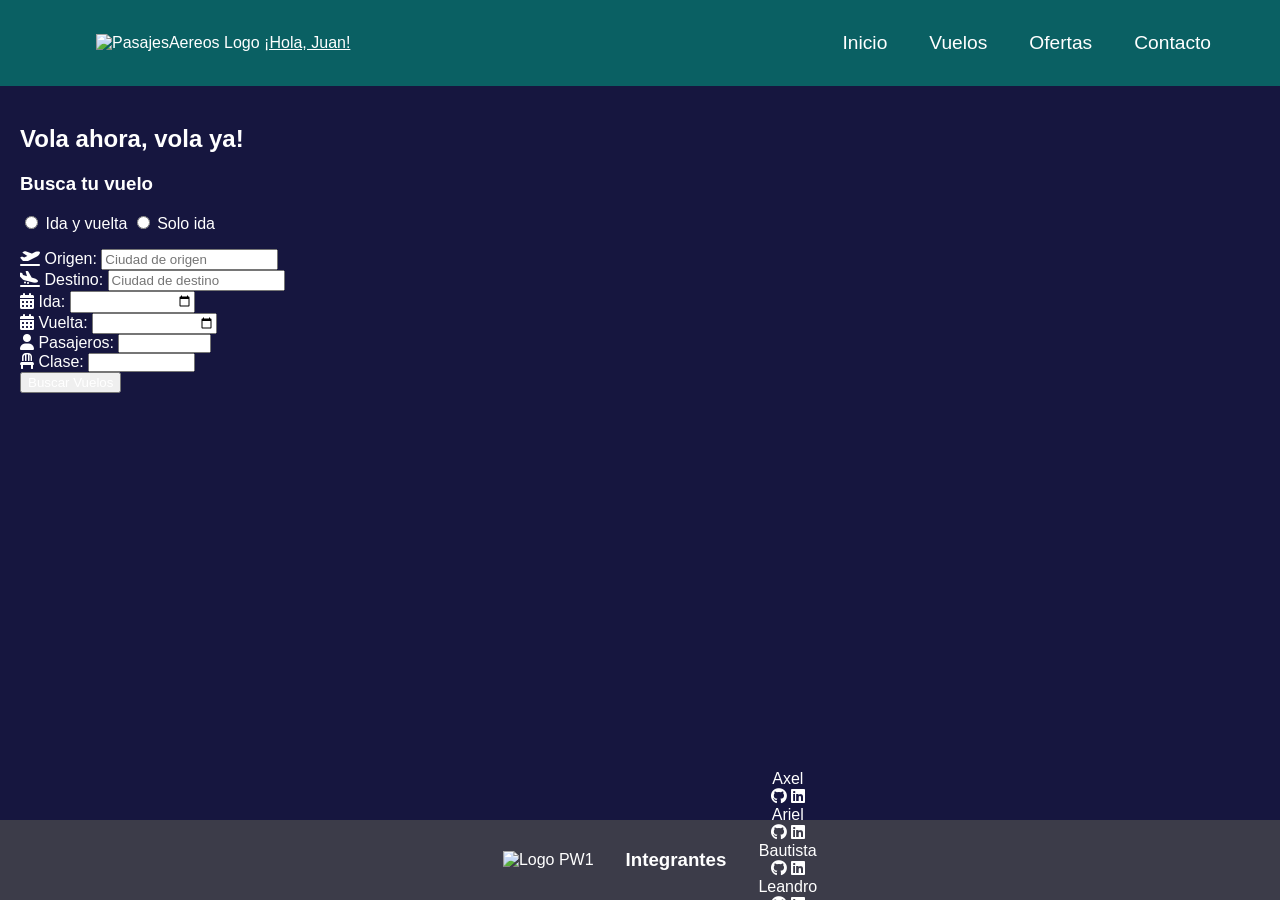
==== index.html @ 9d2548b5 "Estructura completa de perfil, reservas y ajustes de navegación (#7) Co-authored-by: Rocio Bossio <r" ====
<!DOCTYPE html>
<html lang="es">

<head>
    <meta charset="UTF-8">
    <meta name="viewport" content="width=device-width, initial-scale=1.0">
    <link rel="stylesheet" href="https://cdnjs.cloudflare.com/ajax/libs/font-awesome/6.0.0/css/all.min.css">
    <link rel="stylesheet" href="Styles/headerYFooter.css">
    <link rel="stylesheet" href="Styles/index.css">
    <title>PasajesAereos - Inicio</title>
</head>

<body>

    <header>
        <nav class="nav_header">
            <div class="logo-perfil-container">
                <img class="img_header" src="Imagenes/fondo-transparente.png" alt="PasajesAereos Logo" width="100">
                <a href="pages/perfil.html" class="link-perfil">¡Hola, Juan!</a>
            </div>
            <ul class="ul_header">
                <li class="li_header"><a href="./index.html">Inicio</a></li>
                <li class="li_header"><a href="./pages/vuelos.html">Vuelos</a></li>
                <li class="li_header"><a href="./pages/ofertas.html">Ofertas</a></li>
                <li class="li_header"><a href="./pages/contacto.html">Contacto</a></li>
            </ul>
        </nav>
    </header>
    <main>
        <section>
            <div class="titulo-principal">
                <h2>Vola ahora, vola ya!</h2>
                <h3>Busca tu vuelo</h3>
            </div>
            <div class="busqueda-vuelos">
                <form class="main-form" action="pages/vuelos.html">
                    <div class="items-formulario" style="flex-direction: row; margin-bottom: 1rem;">
                        <label><input type="radio" name="tipo" value="ida-vuelta"> Ida y vuelta</label>
                        <label><input type="radio" name="tipo" value="solo-ida"> Solo ida</label>
                    </div>
                    <div class="fila-formulario">
                        <div class="items-formulario">
                            <label for="origen"><i class="fa-solid fa-plane-departure"></i> Origen: </label>
                            <input type="text" id="origen" name="origen" placeholder="Ciudad de origen" required>
                        </div>
                        <div class="items-formulario">
                            <label for="destino"><i class="fa-solid fa-plane-arrival"></i> Destino: </label>
                            <input type="text" id="destino" name="destino" placeholder="Ciudad de destino" required>
                        </div>
                    </div>

                    <div class="fila-formulario">
                        <div class="items-formulario">
                            <label for="fecha-ida"><i class="fa-solid fa-calendar-days"></i> Ida: </label>
                            <input type="date" id="fecha-ida" name="fecha-ida" required>
                        </div>
                        <div class="items-formulario">
                            <label for="fecha-vuelta"><i class="fa-solid fa-calendar-days"></i> Vuelta: </label>
                            <input type="date" id="fecha-vuelta" name="fecha-vuelta">
                        </div>
                    </div>

                    <div class="fila-formulario">
                        <div class="items-formulario">
                            <label for="pasajeros"> <i class="fa-solid fa-user"></i> Pasajeros: </label>
                            <select id="pasajeros" name="pasajeros">
                                <option value="1">1 Pasajero</option>
                                <option value="2">2 Pasajeros</option>
                                <option value="3">3 Pasajeros</option>
                            </select>
                        </div>
                        <div class="items-formulario">
                            <label for="clase"> <i class="fa-solid fa-chair"></i> Clase: </label>
                            <select id="clase" name="clase">
                                <option value="economica">Económica</option>
                                <option value="ejecutiva">Ejecutiva</option>
                                <option value="primera">Primera Clase</option>
                            </select>
                        </div>
                    </div>
                    <div class="items-formulario">
                        <button type="submit" class="btn-search" action="vuelos.html">Buscar Vuelos</button>
                    </div>
                </form>
            </div>
        </section>
    </main>
    <footer>
        <ul class="ul_footer">
            <img class="img-footer" src="Imagenes/loguitoPW1.png" alt="Logo PW1">
            <h3>Integrantes</h3>
            <div class="contenedor-items-footer">
                <li>Axel
                    <div class="iconos-redes">
                        <a href="https://github.com/AxelSanchez1606" target="_blank"><i
                                class="fa-brands fa-github"></i></a>
                        <a href="https://www.linkedin.com/" target="_blank"><i class="fa-brands fa-linkedin"></i></a>
                    </div>
                </li>
                <li>Ariel
                    <div class="iconos-redes">
                        <a href="https://github.com/Ariel-peralta-A" target="_blank"><i class="fa-brands fa-github"></i></a>
                        <a href="https://www.linkedin.com/in/ariel-peralta-3a089734a/" target="_blank"><i class="fa-brands fa-linkedin"></i></a>
                    </div>
                </li>
                <li>Bautista
                    <div class="iconos-redes">
                        <a href="https://github.com/bautisoto" target="_blank"><i class="fa-brands fa-github"></i></a>
                        <a href="https://www.linkedin.com/in/bautista-soto-a0a799406/" target="_blank"><i
                                class="fa-brands fa-linkedin"></i></a>
                    </div>
                </li>
                <li>Leandro
                    <div class="iconos-redes">
                        <a href="https://github.com/Leandrukoo" target="_blank"><i class="fa-brands fa-github"></i></a>
                        <a href="https://www.linkedin.com/in/leancastro/?locale=es" target="_blank"><i
                                class="fa-brands fa-linkedin"></i></a>
                    </div>
                </li>
                <li>Rocio
                    <div class="iconos-redes">
                        <a href="https://github.com/Roci-B" target="_blank"><i class="fa-brands fa-github"></i></a>
                        <a href="https://www.linkedin.com/in/rociobossio/" target="_blank"><i
                                class="fa-brands fa-linkedin"></i></a>
                    </div>
                </li>
            </div>
        </ul>
    </footer>
</body>

</html>
---- Styles/headerYFooter.css ----
* {
    color: white;
}

/* main */
body {
    margin: 0;
    margin-left: 20px;
    margin-top: 7.8rem;
    font-family: Arial, Helvetica, sans-serif;
    background-color: rgb(22, 22, 63);
    padding-bottom: 6rem;
}

header {
    position: fixed;
    top: 0;
    left: 0;
    width: 100%;
    background-color: rgb(10, 96, 99);
    text-align: center;
    padding: 1rem;
}

.nav_header {
    display: flex;
    align-items: center;
    justify-content: space-between;
}

.img_header {
    margin-left: 5rem;
    height: 3rem;
}

.ul_header {
    list-style: none;
    display: flex;
    gap: 2rem;
    margin-right: 5rem;
}

.li_header a {
    text-decoration: none;
    color: white;
    font-size: 1.2rem;
    padding: 10px 5px;
    border-radius: 5px;
}

.nav_header .logo-perfil-container a:hover {
    background-color: rgb(22, 22, 63);
}

.li_header a:hover {
    background-color: rgb(72, 122, 122);
}

footer {
    position: fixed;
    bottom: 0;
    left: 0;
    width: 100%;
    text-align: center;
    background-color: rgb(60, 60, 73);
}

.ul_footer {
    display: flex;
    align-items: center;
    gap: 2rem;
    list-style: none;
    margin: 0;
    color: white;
    height: 5rem;
    justify-content: center;
}

p {
    margin-right: 2rem;
    font-size: 1rem;
}
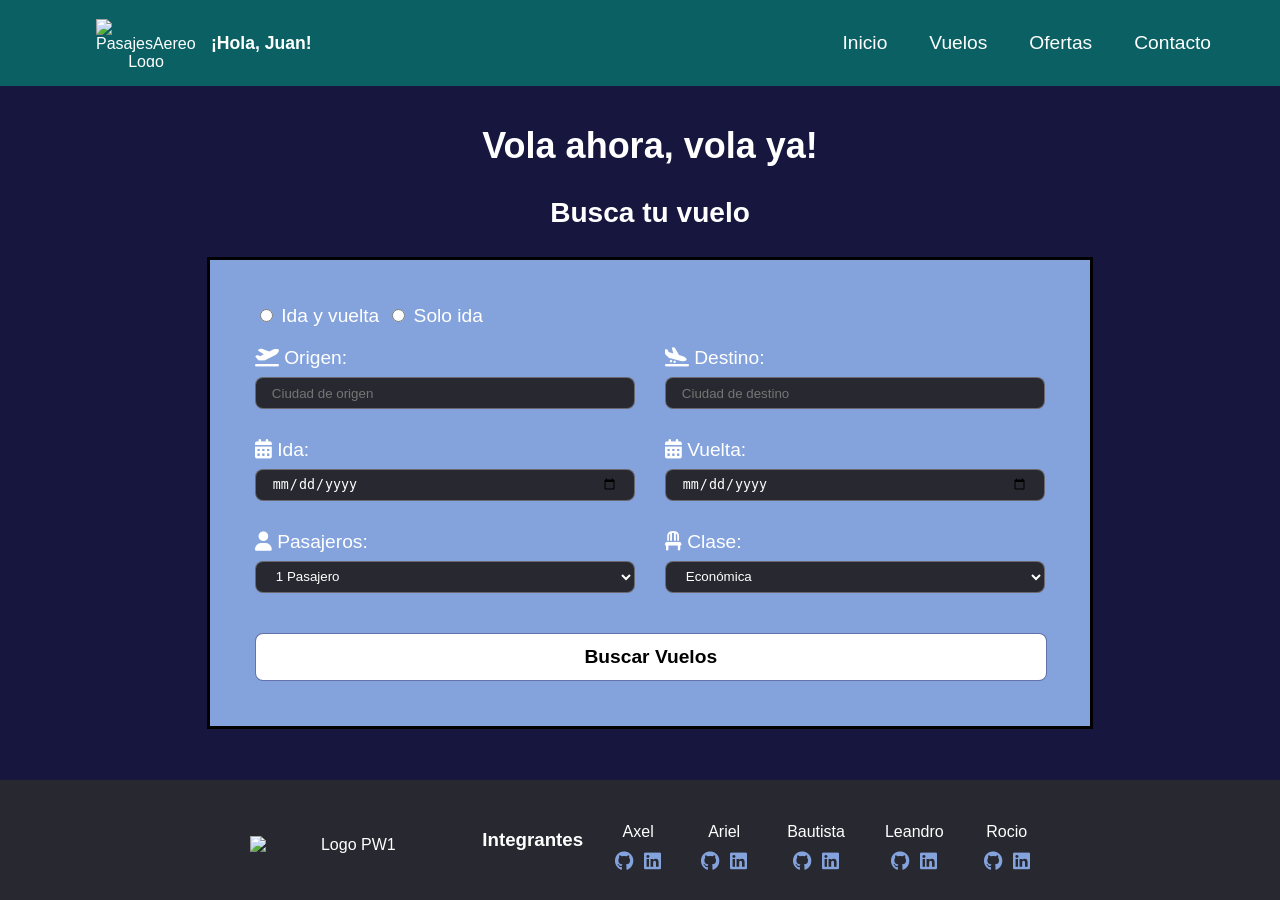
==== commit bab59317: "cambio de los colores de botones de enviar, buscar, etc" ====
--- a/index.html
+++ b/index.html
@@ -78,7 +78,7 @@
                             </select>
                         </div>
                     </div>
-                    <div class="items-formulario">
+                    <div class="items-formulario_buscar">
                         <button type="submit" class="btn-search" action="vuelos.html">Buscar Vuelos</button>
                     </div>
                 </form>
--- a/Styles/headerYFooter.css
+++ b/Styles/headerYFooter.css
@@ -9,7 +9,7 @@
     margin-top: 7.8rem;
     font-family: Arial, Helvetica, sans-serif;
     background-color: rgb(22, 22, 63);
-    padding-bottom: 6rem;
+    padding-bottom: 7rem;
 }
 
 header {
--- a/Styles/index.css
+++ b/Styles/index.css
@@ -0,0 +1,237 @@
+option,
+input,
+select {
+    background-color: rgb(40, 40, 48);
+}
+
+
+.fila-formulario {
+    display: flex;
+    justify-content: space-between;
+    gap: 1.25rem;
+    margin-bottom: 1.25rem;
+}
+
+.titulo-principal {
+    font-size: 1.5rem;
+    color: white;
+    text-align: center;
+}
+
+.busqueda-vuelos {
+    padding: 2.5rem;
+    margin: 1.25rem auto;
+    background-color: rgb(132, 163, 221);
+    border: solid;
+    border-color: black;
+    width: 50rem;
+    flex-direction: column;
+}
+
+.main-form {
+    flex-direction: column;
+    align-items: center;
+}
+
+.items-formulario {
+    color: white;
+    display: flex;
+    margin-left: 3rem;
+    justify-content: flex-start;
+    flex-direction: column;
+    margin: 0.3rem;
+    gap: 0.5rem;
+    width: 100%;
+}
+
+.items-formulario_buscar {
+    color: white;
+    display: flex;
+    margin-left: 3rem;
+    justify-content: flex-start;
+    flex-direction: column;
+    margin: 0.3rem;
+    padding: 0;
+    gap: 0.5rem;
+    width: 100%;
+}
+
+.items-formulario_buscar button {
+    background-color: white;
+    color: black;
+    border: solid;
+    border-color: rgba(31, 50, 134, 0.692);
+    border-width: 0.0625rem;
+    padding: 0.5rem 1rem;
+    cursor: pointer;
+    border-radius: 0.5rem;
+    font-size: large;
+    width: 49.5rem;
+    height: 3rem;
+    margin-top: 1rem;
+    font-size: 1.2rem;
+    font-weight: bold;
+    display: flex;
+    align-items: center;
+    justify-content: center;
+}
+
+.items-formulario_buscar button:hover {
+    background-color: rgb(166, 180, 206);
+    color: black;
+}
+
+.formulario {
+    padding: 2.5rem;
+    margin: 1.25rem auto;
+    background-color: rgb(132, 163, 221);
+    border: solid;
+    border-color: black;
+    width: 50rem;
+    display: flex;
+    flex-direction: column;
+}
+
+.linea-formulario {
+    display: flex;
+    align-items: center;
+    margin-bottom: 1.5rem;
+    width: 100%;
+    margin-left: 6.25rem;
+}
+
+.linea-formulario label {
+    width: 5rem;
+    margin-right: 0.625rem;
+    color: white;
+    font-size: large;
+}
+
+#mensaje {
+    width: 25rem;
+    height: 5rem;
+    padding: 0.4rem;
+}
+
+.items-formulario label {
+    font-size: larger;
+}
+
+input[type="text"],
+input[type="date"],
+select {
+    height: 2rem;
+    padding: 0 1rem;
+    border-radius: 0.5rem;
+    border: 0.0625rem solid rgba(255, 255, 255, 0.3);
+    width: 100%;
+    box-sizing: border-box;
+}
+
+
+.ul_footer {
+    list-style: none;
+    text-align: center;
+    color: white;
+    padding: 1.25rem;
+    background-color: rgb(40, 40, 48);
+}
+
+
+.contenedor-items-footer {
+    display: flex;
+    justify-content: center;
+    gap: 2.5rem;
+    margin-top: 0.9375rem;
+    flex-wrap: wrap;
+}
+
+.ul_footer li {
+    display: flex;
+    flex-direction: column;
+    align-items: center;
+    gap: 0.625rem;
+}
+
+.iconos-redes {
+    display: flex;
+    gap: 0.625rem;
+}
+
+.iconos-redes i {
+    color: rgb(132, 163, 221);
+    font-size: 1.2rem;
+    cursor: pointer;
+}
+
+.iconos-redes i:hover {
+    color: white;
+}
+
+.img-footer {
+    width: 12.5rem;
+    height: auto;
+    margin-top: 0.625rem;
+}
+
+.formulario-contacto input[type="text"],
+.formulario-contacto input[type="email"],
+.formulario-contacto input[type="tel"],
+.formulario-contacto textarea {
+    width: 25rem;
+    background-color: rgb(40, 40, 48);
+    color: white;
+    border-radius: 0.625rem;
+    padding: 0.8rem;
+    border: 0.0625rem solid rgba(255, 255, 255, 0.2);
+    box-sizing: border-box;
+}
+
+textarea {
+    height: 8rem;
+    resize: none;
+}
+
+.formulario-contacto input[type="text"],
+.formulario-contacto input[type="email"],
+.formulario-contacto input[type="tel"] {
+    height: 1rem;
+}
+
+.botones-formulario {
+    display: flex;
+    justify-content: center;
+    gap: 1.25rem;
+    margin-top: 1.25rem;
+    width: 100%;
+}
+
+.botones-formulario button {
+    cursor: pointer;
+    padding: 0.625rem 1.875rem;
+    font-weight: bold;
+    width: 20rem;
+    background-color: rgb(255, 255, 255);
+    color: black;
+    border: 0.0625rem solid rgba(31, 50, 134, 0.692);
+    border-radius: 0.5rem;
+    transition: background-color 0.3s;
+}
+
+.botones-formulario button:hover {
+    background-color: rgb(166, 180, 206);
+    color: black;
+}
+
+.logo-perfil-container {
+    display: flex;
+    align-items: center;
+    gap: 0.9375rem;
+}
+
+.link-perfil {
+    text-decoration: none;
+    color: white;
+    font-weight: bold;
+    font-size: 1.1rem;
+}
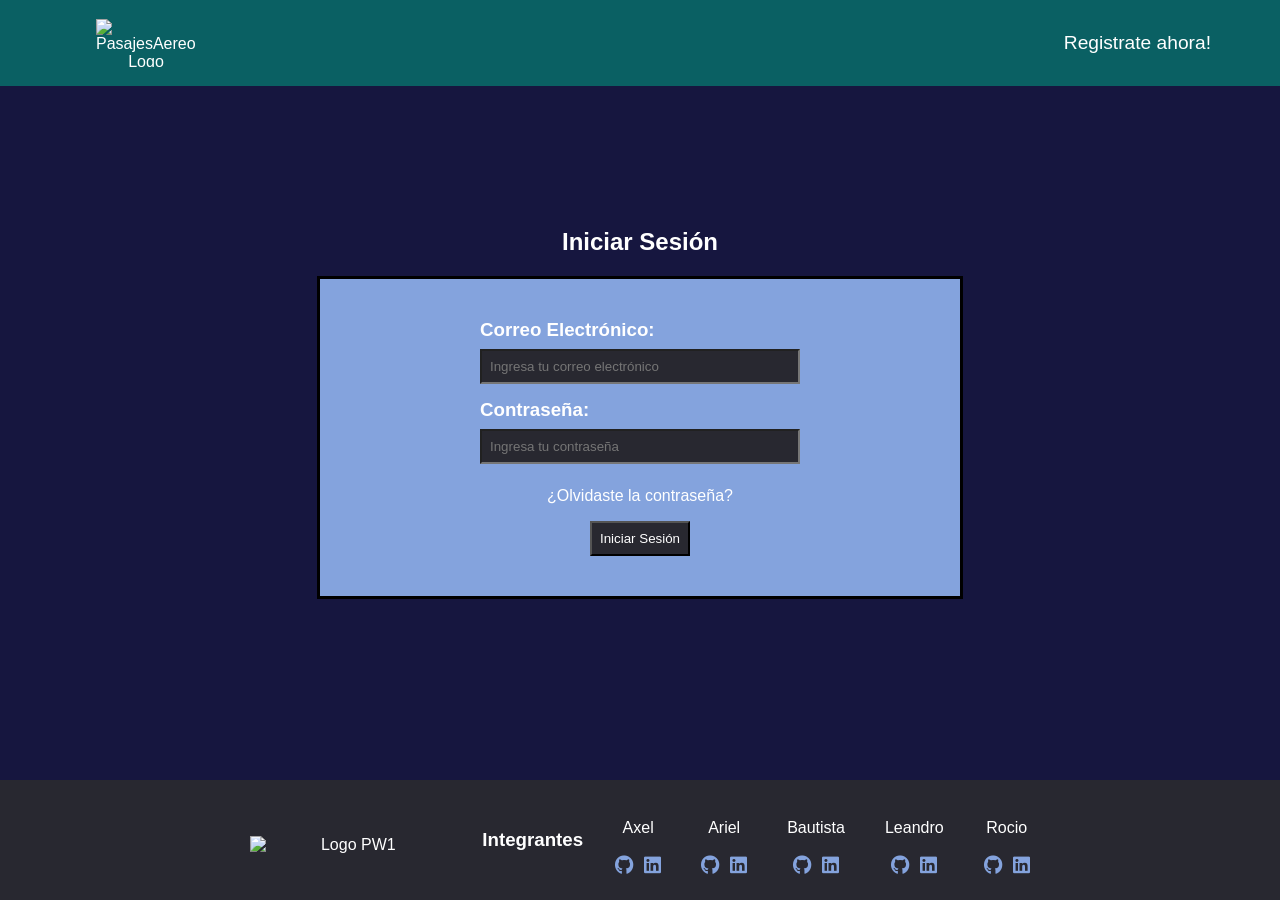
==== commit cf1c7a4e: "iniciar sesion" ====
--- a/index.html
+++ b/index.html
@@ -1,88 +1,40 @@
 <!DOCTYPE html>
-<html lang="es">
-
+<html lang="en">
 <head>
     <meta charset="UTF-8">
     <meta name="viewport" content="width=device-width, initial-scale=1.0">
     <link rel="stylesheet" href="https://cdnjs.cloudflare.com/ajax/libs/font-awesome/6.0.0/css/all.min.css">
     <link rel="stylesheet" href="Styles/headerYFooter.css">
+    <link rel="stylesheet" href="Styles/inicio.css">
     <link rel="stylesheet" href="Styles/index.css">
-    <title>PasajesAereos - Inicio</title>
+    <title>Iniciar Sesión</title>
 </head>
-
 <body>
-
     <header>
         <nav class="nav_header">
             <div class="logo-perfil-container">
                 <img class="img_header" src="Imagenes/fondo-transparente.png" alt="PasajesAereos Logo" width="100">
-                <a href="pages/perfil.html" class="link-perfil">¡Hola, Juan!</a>
             </div>
             <ul class="ul_header">
-                <li class="li_header"><a href="./index.html">Inicio</a></li>
-                <li class="li_header"><a href="./pages/vuelos.html">Vuelos</a></li>
-                <li class="li_header"><a href="./pages/ofertas.html">Ofertas</a></li>
-                <li class="li_header"><a href="./pages/contacto.html">Contacto</a></li>
+                <li class="li_header"><a href="pages/registrarse.html">Registrate ahora!</a></li>
             </ul>
         </nav>
     </header>
     <main>
-        <section>
-            <div class="titulo-principal">
-                <h2>Vola ahora, vola ya!</h2>
-                <h3>Busca tu vuelo</h3>
-            </div>
-            <div class="busqueda-vuelos">
-                <form class="main-form" action="pages/vuelos.html">
-                    <div class="items-formulario" style="flex-direction: row; margin-bottom: 1rem;">
-                        <label><input type="radio" name="tipo" value="ida-vuelta"> Ida y vuelta</label>
-                        <label><input type="radio" name="tipo" value="solo-ida"> Solo ida</label>
-                    </div>
-                    <div class="fila-formulario">
-                        <div class="items-formulario">
-                            <label for="origen"><i class="fa-solid fa-plane-departure"></i> Origen: </label>
-                            <input type="text" id="origen" name="origen" placeholder="Ciudad de origen" required>
-                        </div>
-                        <div class="items-formulario">
-                            <label for="destino"><i class="fa-solid fa-plane-arrival"></i> Destino: </label>
-                            <input type="text" id="destino" name="destino" placeholder="Ciudad de destino" required>
-                        </div>
-                    </div>
-
-                    <div class="fila-formulario">
-                        <div class="items-formulario">
-                            <label for="fecha-ida"><i class="fa-solid fa-calendar-days"></i> Ida: </label>
-                            <input type="date" id="fecha-ida" name="fecha-ida" required>
-                        </div>
-                        <div class="items-formulario">
-                            <label for="fecha-vuelta"><i class="fa-solid fa-calendar-days"></i> Vuelta: </label>
-                            <input type="date" id="fecha-vuelta" name="fecha-vuelta">
-                        </div>
-                    </div>
-
-                    <div class="fila-formulario">
-                        <div class="items-formulario">
-                            <label for="pasajeros"> <i class="fa-solid fa-user"></i> Pasajeros: </label>
-                            <select id="pasajeros" name="pasajeros">
-                                <option value="1">1 Pasajero</option>
-                                <option value="2">2 Pasajeros</option>
-                                <option value="3">3 Pasajeros</option>
-                            </select>
-                        </div>
-                        <div class="items-formulario">
-                            <label for="clase"> <i class="fa-solid fa-chair"></i> Clase: </label>
-                            <select id="clase" name="clase">
-                                <option value="economica">Económica</option>
-                                <option value="ejecutiva">Ejecutiva</option>
-                                <option value="primera">Primera Clase</option>
-                            </select>
-                        </div>
-                    </div>
-                    <div class="items-formulario_buscar">
-                        <button type="submit" class="btn-search" action="vuelos.html">Buscar Vuelos</button>
-                    </div>
-                </form>
-            </div>
+        <section class="seccion-iniciar-sesion">    
+            <h1>Iniciar Sesión</h1>
+            <form class="form-iniciar-sesion" action="pages/inicio.html">
+                <div class="campo-formulario">
+                    <label for="email"><h3>Correo Electrónico:</h3></label>
+                    <input type="email" id="email" name="email" placeholder="Ingresa tu correo electrónico" required>
+                </div>
+                <div class="campo-formulario">
+                    <label for="password"><h3>Contraseña:</h3></label>
+                    <input type="password" id="password" name="password" placeholder="Ingresa tu contraseña" required>
+                </div>
+                <a href="pages/recuperar-contra.html">¿Olvidaste la contraseña?</a>
+                <button type="submit" class="btn-iniciar-sesion">Iniciar Sesión</button>
+            </form>
         </section>
     </main>
     <footer>
@@ -128,5 +80,4 @@
         </ul>
     </footer>
 </body>
-
 </html>
--- a/Styles/inicio.css
+++ b/Styles/inicio.css
@@ -0,0 +1,237 @@
+option,
+input,
+select {
+    background-color: rgb(40, 40, 48);
+}
+
+
+.fila-formulario {
+    display: flex;
+    justify-content: space-between;
+    gap: 1.25rem;
+    margin-bottom: 1.25rem;
+}
+
+.titulo-principal {
+    font-size: 1.5rem;
+    color: white;
+    text-align: center;
+}
+
+.busqueda-vuelos {
+    padding: 2.5rem;
+    margin: 1.25rem auto;
+    background-color: rgb(132, 163, 221);
+    border: solid;
+    border-color: black;
+    width: 50rem;
+    flex-direction: column;
+}
+
+.main-form {
+    flex-direction: column;
+    align-items: center;
+}
+
+.items-formulario {
+    color: white;
+    display: flex;
+    margin-left: 3rem;
+    justify-content: flex-start;
+    flex-direction: column;
+    margin: 0.3rem;
+    gap: 0.5rem;
+    width: 100%;
+}
+
+.items-formulario_buscar {
+    color: white;
+    display: flex;
+    margin-left: 3rem;
+    justify-content: flex-start;
+    flex-direction: column;
+    margin: 0.3rem;
+    padding: 0;
+    gap: 0.5rem;
+    width: 100%;
+}
+
+.items-formulario_buscar button {
+    background-color: white;
+    color: black;
+    border: solid;
+    border-color: rgba(31, 50, 134, 0.692);
+    border-width: 0.0625rem;
+    padding: 0.5rem 1rem;
+    cursor: pointer;
+    border-radius: 0.5rem;
+    font-size: large;
+    width: 49.5rem;
+    height: 3rem;
+    margin-top: 1rem;
+    font-size: 1.2rem;
+    font-weight: bold;
+    display: flex;
+    align-items: center;
+    justify-content: center;
+}
+
+.items-formulario_buscar button:hover {
+    background-color: rgb(166, 180, 206);
+    color: black;
+}
+
+.formulario {
+    padding: 2.5rem;
+    margin: 1.25rem auto;
+    background-color: rgb(132, 163, 221);
+    border: solid;
+    border-color: black;
+    width: 50rem;
+    display: flex;
+    flex-direction: column;
+}
+
+.linea-formulario {
+    display: flex;
+    align-items: center;
+    margin-bottom: 1.5rem;
+    width: 100%;
+    margin-left: 6.25rem;
+}
+
+.linea-formulario label {
+    width: 5rem;
+    margin-right: 0.625rem;
+    color: white;
+    font-size: large;
+}
+
+#mensaje {
+    width: 25rem;
+    height: 5rem;
+    padding: 0.4rem;
+}
+
+.items-formulario label {
+    font-size: larger;
+}
+
+input[type="text"],
+input[type="date"],
+select {
+    height: 2rem;
+    padding: 0 1rem;
+    border-radius: 0.5rem;
+    border: 0.0625rem solid rgba(255, 255, 255, 0.3);
+    width: 100%;
+    box-sizing: border-box;
+}
+
+
+.ul_footer {
+    list-style: none;
+    text-align: center;
+    color: white;
+    padding: 1.25rem;
+    background-color: rgb(40, 40, 48);
+}
+
+
+.contenedor-items-footer {
+    display: flex;
+    justify-content: center;
+    gap: 2.5rem;
+    margin-top: 0.9375rem;
+    flex-wrap: wrap;
+}
+
+.ul_footer li {
+    display: flex;
+    flex-direction: column;
+    align-items: center;
+    gap: 0.625rem;
+}
+
+.iconos-redes {
+    display: flex;
+    gap: 0.625rem;
+}
+
+.iconos-redes i {
+    color: rgb(132, 163, 221);
+    font-size: 1.2rem;
+    cursor: pointer;
+}
+
+.iconos-redes i:hover {
+    color: white;
+}
+
+.img-footer {
+    width: 12.5rem;
+    height: auto;
+    margin-top: 0.625rem;
+}
+
+.formulario-contacto input[type="text"],
+.formulario-contacto input[type="email"],
+.formulario-contacto input[type="tel"],
+.formulario-contacto textarea {
+    width: 25rem;
+    background-color: rgb(40, 40, 48);
+    color: white;
+    border-radius: 0.625rem;
+    padding: 0.8rem;
+    border: 0.0625rem solid rgba(255, 255, 255, 0.2);
+    box-sizing: border-box;
+}
+
+textarea {
+    height: 8rem;
+    resize: none;
+}
+
+.formulario-contacto input[type="text"],
+.formulario-contacto input[type="email"],
+.formulario-contacto input[type="tel"] {
+    height: 1rem;
+}
+
+.botones-formulario {
+    display: flex;
+    justify-content: center;
+    gap: 1.25rem;
+    margin-top: 1.25rem;
+    width: 100%;
+}
+
+.botones-formulario button {
+    cursor: pointer;
+    padding: 0.625rem 1.875rem;
+    font-weight: bold;
+    width: 20rem;
+    background-color: rgb(255, 255, 255);
+    color: black;
+    border: 0.0625rem solid rgba(31, 50, 134, 0.692);
+    border-radius: 0.5rem;
+    transition: background-color 0.3s;
+}
+
+.botones-formulario button:hover {
+    background-color: rgb(166, 180, 206);
+    color: black;
+}
+
+.logo-perfil-container {
+    display: flex;
+    align-items: center;
+    gap: 0.9375rem;
+}
+
+.link-perfil {
+    text-decoration: none;
+    color: white;
+    font-weight: bold;
+    font-size: 1.1rem;
+}
--- a/Styles/index.css
+++ b/Styles/index.css
@@ -1,237 +1,68 @@
+body {
+    margin: 0;
+    padding-bottom: 0;
+}
+
+main {
+    margin-top: 10rem;
+    margin-bottom: 10rem;
+}
+
+.seccion-iniciar-sesion{
+    display: flex;
+    justify-content: center;
+    flex-direction: column;
+    align-items: center;
+    width: 100%;
+    margin-top: 13rem;
+}
+
+.form-iniciar-sesion{
+    display: flex;
+    flex-direction: column;
+    align-items: center;
+    justify-content: center;
+    background-color: rgb(132, 163, 221);
+    padding: 2.5rem;
+    padding-left: 10rem;
+    padding-right: 10rem;
+    border: solid;
+    border-color: black;
+    width: 20rem;
+}
+
+.campo-formulario{
+    margin-bottom: 15px;
+    width: 100%;
+    display: flex;
+    justify-content: center;
+    flex-direction: column;
+}
+
+label {
+    display: block;
+    color: white; 
+}
+
+h3{
+    margin: 0;
+}
+
+button,
 option,
 input,
 select {
     background-color: rgb(40, 40, 48);
+    margin-top: 0.5rem;
+    padding: 0.5rem;
 }
 
-
-.fila-formulario {
-    display: flex;
-    justify-content: space-between;
-    gap: 1.25rem;
-    margin-bottom: 1.25rem;
+button{
+    margin-top: 1rem;
 }
 
-.titulo-principal {
-    font-size: 1.5rem;
+a {
     color: white;
-    text-align: center;
-}
-
-.busqueda-vuelos {
-    padding: 2.5rem;
-    margin: 1.25rem auto;
-    background-color: rgb(132, 163, 221);
-    border: solid;
-    border-color: black;
-    width: 50rem;
-    flex-direction: column;
-}
-
-.main-form {
-    flex-direction: column;
-    align-items: center;
-}
-
-.items-formulario {
-    color: white;
-    display: flex;
-    margin-left: 3rem;
-    justify-content: flex-start;
-    flex-direction: column;
-    margin: 0.3rem;
-    gap: 0.5rem;
-    width: 100%;
-}
-
-.items-formulario_buscar {
-    color: white;
-    display: flex;
-    margin-left: 3rem;
-    justify-content: flex-start;
-    flex-direction: column;
-    margin: 0.3rem;
-    padding: 0;
-    gap: 0.5rem;
-    width: 100%;
-}
-
-.items-formulario_buscar button {
-    background-color: white;
-    color: black;
-    border: solid;
-    border-color: rgba(31, 50, 134, 0.692);
-    border-width: 0.0625rem;
-    padding: 0.5rem 1rem;
-    cursor: pointer;
-    border-radius: 0.5rem;
-    font-size: large;
-    width: 49.5rem;
-    height: 3rem;
-    margin-top: 1rem;
-    font-size: 1.2rem;
-    font-weight: bold;
-    display: flex;
-    align-items: center;
-    justify-content: center;
-}
-
-.items-formulario_buscar button:hover {
-    background-color: rgb(166, 180, 206);
-    color: black;
-}
-
-.formulario {
-    padding: 2.5rem;
-    margin: 1.25rem auto;
-    background-color: rgb(132, 163, 221);
-    border: solid;
-    border-color: black;
-    width: 50rem;
-    display: flex;
-    flex-direction: column;
-}
-
-.linea-formulario {
-    display: flex;
-    align-items: center;
-    margin-bottom: 1.5rem;
-    width: 100%;
-    margin-left: 6.25rem;
-}
-
-.linea-formulario label {
-    width: 5rem;
-    margin-right: 0.625rem;
-    color: white;
-    font-size: large;
-}
-
-#mensaje {
-    width: 25rem;
-    height: 5rem;
-    padding: 0.4rem;
-}
-
-.items-formulario label {
-    font-size: larger;
-}
-
-input[type="text"],
-input[type="date"],
-select {
-    height: 2rem;
-    padding: 0 1rem;
-    border-radius: 0.5rem;
-    border: 0.0625rem solid rgba(255, 255, 255, 0.3);
-    width: 100%;
-    box-sizing: border-box;
-}
-
-
-.ul_footer {
-    list-style: none;
-    text-align: center;
-    color: white;
-    padding: 1.25rem;
-    background-color: rgb(40, 40, 48);
-}
-
-
-.contenedor-items-footer {
-    display: flex;
-    justify-content: center;
-    gap: 2.5rem;
-    margin-top: 0.9375rem;
-    flex-wrap: wrap;
-}
-
-.ul_footer li {
-    display: flex;
-    flex-direction: column;
-    align-items: center;
-    gap: 0.625rem;
-}
-
-.iconos-redes {
-    display: flex;
-    gap: 0.625rem;
-}
-
-.iconos-redes i {
-    color: rgb(132, 163, 221);
-    font-size: 1.2rem;
-    cursor: pointer;
-}
-
-.iconos-redes i:hover {
-    color: white;
-}
-
-.img-footer {
-    width: 12.5rem;
-    height: auto;
-    margin-top: 0.625rem;
-}
-
-.formulario-contacto input[type="text"],
-.formulario-contacto input[type="email"],
-.formulario-contacto input[type="tel"],
-.formulario-contacto textarea {
-    width: 25rem;
-    background-color: rgb(40, 40, 48);
-    color: white;
-    border-radius: 0.625rem;
-    padding: 0.8rem;
-    border: 0.0625rem solid rgba(255, 255, 255, 0.2);
-    box-sizing: border-box;
-}
-
-textarea {
-    height: 8rem;
-    resize: none;
-}
-
-.formulario-contacto input[type="text"],
-.formulario-contacto input[type="email"],
-.formulario-contacto input[type="tel"] {
-    height: 1rem;
-}
-
-.botones-formulario {
-    display: flex;
-    justify-content: center;
-    gap: 1.25rem;
-    margin-top: 1.25rem;
-    width: 100%;
-}
-
-.botones-formulario button {
-    cursor: pointer;
-    padding: 0.625rem 1.875rem;
-    font-weight: bold;
-    width: 20rem;
-    background-color: rgb(255, 255, 255);
-    color: black;
-    border: 0.0625rem solid rgba(31, 50, 134, 0.692);
-    border-radius: 0.5rem;
-    transition: background-color 0.3s;
-}
-
-.botones-formulario button:hover {
-    background-color: rgb(166, 180, 206);
-    color: black;
-}
-
-.logo-perfil-container {
-    display: flex;
-    align-items: center;
-    gap: 0.9375rem;
-}
-
-.link-perfil {
+    margin-top: 0.5rem;
     text-decoration: none;
-    color: white;
-    font-weight: bold;
-    font-size: 1.1rem;
 }
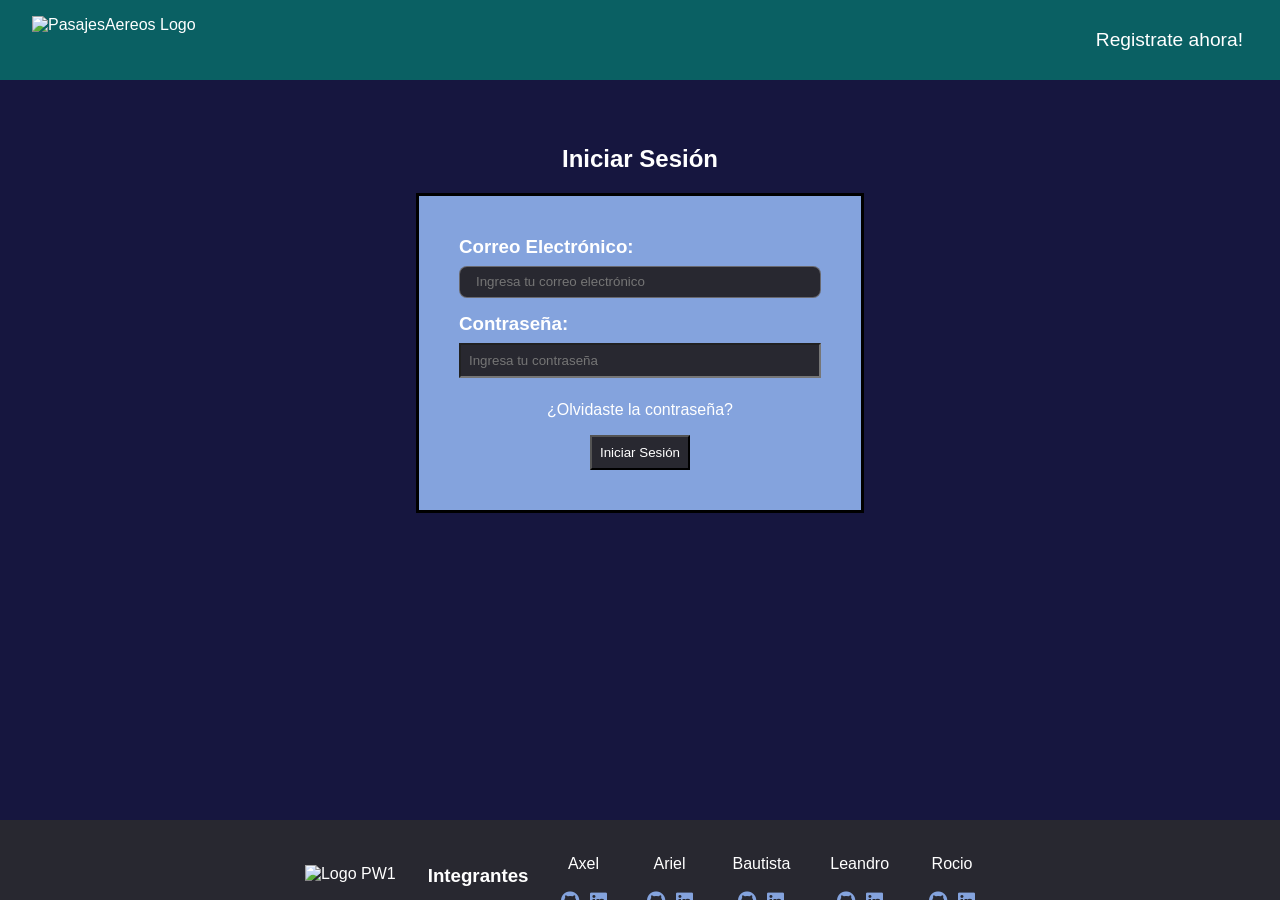
==== commit d57bc955: "agregando scripts y modificaciones" ====
--- a/index.html
+++ b/index.html
@@ -79,5 +79,9 @@
             </div>
         </ul>
     </footer>
+
+<script src="scripts/utils.js"></script>
+<script src="scripts/main.js"></script>
+<script src="scripts/index.js"></script>
 </body>
 </html>
--- a/Styles/headerYFooter.css
+++ b/Styles/headerYFooter.css
@@ -1,12 +1,14 @@
 * {
     color: white;
+    box-sizing: border-box;
 }
 
 /* main */
 body {
     margin: 0;
-    margin-left: 20px;
     margin-top: 7.8rem;
+    margin-left: 1rem;
+    margin-right: 1rem;
     font-family: Arial, Helvetica, sans-serif;
     background-color: rgb(22, 22, 63);
     padding-bottom: 7rem;
@@ -20,24 +22,40 @@
     background-color: rgb(10, 96, 99);
     text-align: center;
     padding: 1rem;
+    z-index: 1000;
 }
 
 .nav_header {
     display: flex;
     align-items: center;
     justify-content: space-between;
+    max-width: 100%;
+    padding: 0 1rem;
+}
+
+.logo-perfil-container {
+    display: flex;
+    align-items: center;
+    gap: 1rem;
 }
 
 .img_header {
-    margin-left: 5rem;
     height: 3rem;
+    width: auto;
+}
+
+.link-perfil {
+    text-decoration: none;
+    color: white;
+    font-size: 1rem;
 }
 
 .ul_header {
     list-style: none;
     display: flex;
     gap: 2rem;
-    margin-right: 5rem;
+    margin: 0;
+    padding: 0;
 }
 
 .li_header a {
@@ -46,6 +64,7 @@
     font-size: 1.2rem;
     padding: 10px 5px;
     border-radius: 5px;
+    transition: 0.3s;
 }
 
 .nav_header .logo-perfil-container a:hover {
@@ -63,6 +82,7 @@
     width: 100%;
     text-align: center;
     background-color: rgb(60, 60, 73);
+    z-index: 999;
 }
 
 .ul_footer {
@@ -74,9 +94,116 @@
     color: white;
     height: 5rem;
     justify-content: center;
+    padding: 0 1rem;
+    flex-wrap: wrap;
+}
+
+.img-footer {
+    height: 3rem;
+    width: auto;
+}
+
+.contenedor-items-footer {
+    display: flex;
+    gap: 2rem;
+    list-style: none;
+}
+
+.iconos-redes {
+    display: flex;
+    gap: 0.5rem;
 }
 
 p {
     margin-right: 2rem;
     font-size: 1rem;
+}
+
+/* ============================================
+   RESPONSIVE - TABLETS
+   ============================================ */
+@media (max-width: 1024px) {
+    body {
+        margin-left: 0.5rem;
+        margin-right: 0.5rem;
+    }
+
+    .nav_header {
+        padding: 0 0.5rem;
+    }
+
+    .ul_header {
+        gap: 1rem;
+    }
+
+    .li_header a {
+        font-size: 1rem;
+    }
+}
+
+/* ============================================
+   RESPONSIVE - MÓVIL
+   ============================================ */
+@media (max-width: 768px) {
+    body {
+        margin-top: 6rem;
+        margin-left: 0;
+        margin-right: 0;
+    }
+
+    header {
+        padding: 0.5rem;
+    }
+
+    .nav_header {
+        padding: 0;
+    }
+
+    .logo-perfil-container {
+        gap: 0.5rem;
+    }
+
+    .img_header {
+        height: 2rem;
+    }
+
+    .link-perfil {
+        font-size: 0.9rem;
+    }
+
+    .ul_footer {
+        height: auto;
+        gap: 1rem;
+        padding: 1rem 0.5rem;
+    }
+
+    .contenedor-items-footer {
+        gap: 1rem;
+        width: 100%;
+    }
+
+    p {
+        margin-right: 0;
+        font-size: 0.9rem;
+    }
+}
+
+@media (max-width: 480px) {
+    .img_header {
+        height: 1.5rem;
+    }
+
+    .li_header a {
+        font-size: 0.9rem;
+        padding: 5px 3px;
+    }
+
+    .ul_footer {
+        height: auto;
+        gap: 0.5rem;
+    }
+
+    .img-footer {
+        height: 2rem;
+    }
 }
--- a/Styles/index.css
+++ b/Styles/index.css
@@ -1,11 +1,6 @@
-body {
-    margin: 0;
-    padding-bottom: 0;
-}
-
 main {
-    margin-top: 10rem;
-    margin-bottom: 10rem;
+    margin-top: 2rem;
+    margin-bottom: 2rem;
 }
 
 .seccion-iniciar-sesion{
@@ -14,7 +9,6 @@
     flex-direction: column;
     align-items: center;
     width: 100%;
-    margin-top: 13rem;
 }
 
 .form-iniciar-sesion{
@@ -24,11 +18,9 @@
     justify-content: center;
     background-color: rgb(132, 163, 221);
     padding: 2.5rem;
-    padding-left: 10rem;
-    padding-right: 10rem;
     border: solid;
     border-color: black;
-    width: 20rem;
+    width: min(90vw, 28rem);
 }
 
 .campo-formulario{
@@ -65,4 +57,364 @@
     color: white;
     margin-top: 0.5rem;
     text-decoration: none;
+}
+
+.fila-formulario {
+    display: flex;
+    justify-content: space-between;
+    gap: 1.25rem;
+    margin-bottom: 1.25rem;
+    flex-wrap: wrap;
+}
+
+.titulo-principal {
+    font-size: 1.5rem;
+    color: white;
+    text-align: center;
+}
+
+.titulo-principal h2 {
+    margin: 1rem 0 0.5rem 0;
+    font-size: 2rem;
+}
+
+.titulo-principal h3 {
+    margin: 0.5rem 0 1rem 0;
+    font-size: 1.2rem;
+}
+
+.busqueda-vuelos {
+    padding: 2.5rem;
+    margin: 1.25rem auto;
+    background-color: rgb(132, 163, 221);
+    border: solid;
+    border-color: black;
+    width: 90%;
+    max-width: 50rem;
+    display: flex;
+    flex-direction: column;
+}
+
+.main-form {
+    display: flex;
+    flex-direction: column;
+    align-items: center;
+}
+
+.items-formulario {
+    color: white;
+    display: flex;
+    margin-left: 0;
+    justify-content: flex-start;
+    flex-direction: column;
+    margin: 0.3rem;
+    gap: 0.5rem;
+    width: 100%;
+    flex: 1;
+}
+
+.items-formulario button {
+    background-color: rgb(40, 40, 48);
+    color: white;
+    border: none;
+    padding: 0.5rem 1rem;
+    cursor: pointer;
+    border-radius: 5px;
+    font-size: 1.2rem;
+    font-weight: bold;
+    width: 100%;
+    height: 2rem;
+    margin-top: 1rem;
+    transition: 0.3s;
+}
+
+.items-formulario button:hover {
+    background-color: rgb(80, 80, 90);
+}
+
+.formulario {
+    padding: 2.5rem;
+    margin: 1.25rem auto;
+    background-color: rgb(132, 163, 221);
+    border: solid;
+    border-color: black;
+    width: 90%;
+    max-width: 50rem;
+    display: flex;
+    flex-direction: column;
+}
+
+.linea-formulario {
+    display: flex;
+    align-items: center;
+    margin-bottom: 1.5rem;
+    width: 100%;
+    margin-left: 0;
+    flex-wrap: wrap;
+    gap: 1rem;
+}
+
+.linea-formulario label {
+    width: auto;
+    margin-right: 0.625rem;
+    color: white;
+    font-size: large;
+}
+
+#mensaje {
+    width: 100%;
+    max-width: 25rem;
+    height: 5rem;
+    padding: 0.4rem;
+    box-sizing: border-box;
+}
+
+.items-formulario label {
+    font-size: larger;
+    color: white;
+}
+
+input[type="text"],
+input[type="date"],
+input[type="email"],
+input[type="tel"],
+input[type="number"],
+select {
+    height: 2rem;
+    padding: 0 1rem;
+    border-radius: 0.5rem;
+    border: 0.0625rem solid rgba(255, 255, 255, 0.3);
+    width: 100%;
+    box-sizing: border-box;
+}
+
+textarea {
+    width: 100%;
+    max-width: 25rem;
+    height: 5rem;
+    padding: 0.4rem;
+    background-color: rgb(40, 40, 48);
+    color: white;
+    border-radius: 0.625rem;
+    border: 0.0625rem solid rgba(255, 255, 255, 0.3);
+    box-sizing: border-box;
+    resize: none;
+    font-family: Arial, Helvetica, sans-serif;
+}
+
+.ul_footer {
+    list-style: none;
+    text-align: center;
+    color: white;
+    padding: 1.25rem;
+    background-color: rgb(40, 40, 48);
+}
+
+.contenedor-items-footer {
+    display: flex;
+    justify-content: center;
+    gap: 2.5rem;
+    margin-top: 0.9375rem;
+    flex-wrap: wrap;
+}
+
+.ul_footer li {
+    display: flex;
+    flex-direction: column;
+    align-items: center;
+    gap: 0.625rem;
+}
+
+.iconos-redes {
+    display: flex;
+    gap: 0.625rem;
+}
+
+.iconos-redes a {
+    text-decoration: none;
+}
+
+.iconos-redes i {
+    color: rgb(132, 163, 221);
+    font-size: 1.2rem;
+    cursor: pointer;
+    transition: 0.3s;
+}
+
+.iconos-redes i:hover {
+    color: white;
+    transform: scale(1.2);
+}
+
+.img-footer {
+    width: auto;
+    height: 2rem;
+    margin-top: 0.625rem;
+}
+
+.formulario-contacto input[type="text"],
+.formulario-contacto input[type="email"],
+.formulario-contacto input[type="tel"],
+.formulario-contacto textarea {
+    background-color: rgb(40, 40, 48);
+    color: white;
+    border-radius: 0.625rem;
+    padding: 0.8rem;
+    border: 0.0625rem solid rgba(255, 255, 255, 0.2);
+    box-sizing: border-box;
+    width: 100%;
+    max-width: 25rem;
+}
+
+.botones-formulario {
+    display: flex;
+    justify-content: center;
+    gap: 1.25rem;
+    margin-top: 1.25rem;
+    width: 100%;
+    flex-wrap: wrap;
+}
+
+.botones-formulario button {
+    cursor: pointer;
+    padding: 0.625rem 1.875rem;
+    font-weight: bold;
+    width: auto;
+    min-width: 10rem;
+    background-color: rgb(40, 40, 48);
+    color: white;
+    border: 0.0625rem solid rgba(255, 255, 255, 0.5);
+    border-radius: 0.5rem;
+    transition: 0.3s;
+}
+
+.botones-formulario button:hover {
+    background-color: rgb(132, 163, 221);
+    color: black;
+    transform: scale(1.05);
+}
+
+.logo-perfil-container {
+    display: flex;
+    align-items: center;
+    gap: 0.9375rem;
+}
+
+.link-perfil {
+    text-decoration: none;
+    color: white;
+    font-weight: bold;
+    font-size: 1.1rem;
+}
+
+/* ============================================
+   RESPONSIVE - TABLETS (1024px)
+   ============================================ */
+@media (max-width: 1024px) {
+    .busqueda-vuelos,
+    .formulario {
+        padding: 1.5rem;
+        width: 95%;
+    }
+
+    .fila-formulario {
+        flex-direction: column;
+    }
+
+    .items-formulario {
+        width: 100%;
+    }
+}
+
+/* ============================================
+   RESPONSIVE - MÓVIL (768px)
+   ============================================ */
+@media (max-width: 768px) {
+    .titulo-principal {
+        font-size: 1.2rem;
+    }
+
+    .titulo-principal h2 {
+        font-size: 1.5rem;
+    }
+
+    .titulo-principal h3 {
+        font-size: 1rem;
+    }
+
+    .busqueda-vuelos,
+    .formulario {
+        padding: 1rem;
+        width: 98%;
+        margin: 1rem auto;
+    }
+
+    .fila-formulario {
+        flex-direction: column;
+        gap: 0.5rem;
+    }
+
+    .items-formulario {
+        width: 100%;
+        margin: 0;
+    }
+
+    .items-formulario button {
+        height: 2.5rem;
+        font-size: 1rem;
+    }
+
+    .linea-formulario {
+        flex-direction: column;
+        margin-left: 0;
+        align-items: flex-start;
+    }
+
+    .linea-formulario label {
+        width: 100%;
+    }
+
+    .formulario-contacto input[type="text"],
+    .formulario-contacto input[type="email"],
+    .formulario-contacto input[type="tel"],
+    .formulario-contacto textarea {
+        max-width: 100%;
+    }
+
+    #mensaje {
+        max-width: 100%;
+    }
+}
+
+/* ============================================
+   RESPONSIVE - MÓVIL PEQUEÑO (480px)
+   ============================================ */
+@media (max-width: 480px) {
+    body {
+        margin-top: 5rem;
+    }
+
+    .titulo-principal h2 {
+        font-size: 1.2rem;
+    }
+
+    .busqueda-vuelos,
+    .formulario {
+        padding: 0.8rem;
+        width: 100%;
+        margin: 0.5rem 0;
+    }
+
+    .items-formulario button {
+        height: 2.5rem;
+        font-size: 0.9rem;
+    }
+
+    .botones-formulario {
+        flex-direction: column;
+    }
+
+    .botones-formulario button {
+        width: 100%;
+    }
 }
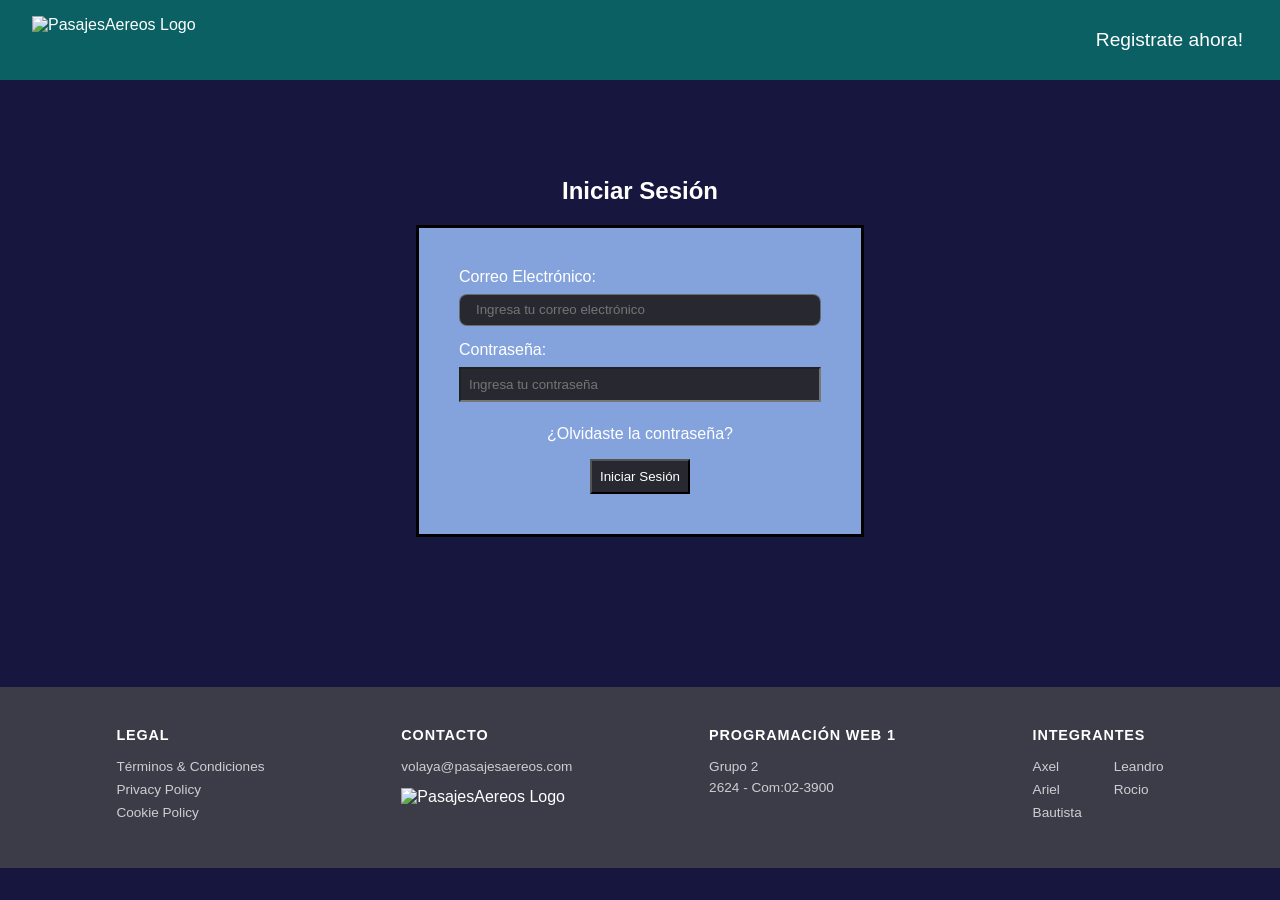
==== commit 3bcaec58: "first commit" ====
--- a/index.html
+++ b/index.html
@@ -1,5 +1,5 @@
 <!DOCTYPE html>
-<html lang="en">
+<html lang="es">
 <head>
     <meta charset="UTF-8">
     <meta name="viewport" content="width=device-width, initial-scale=1.0">
@@ -25,11 +25,11 @@
             <h1>Iniciar Sesión</h1>
             <form class="form-iniciar-sesion" action="pages/inicio.html">
                 <div class="campo-formulario">
-                    <label for="email"><h3>Correo Electrónico:</h3></label>
+                    <label for="email">Correo Electrónico:</label>
                     <input type="email" id="email" name="email" placeholder="Ingresa tu correo electrónico" required>
                 </div>
                 <div class="campo-formulario">
-                    <label for="password"><h3>Contraseña:</h3></label>
+                    <label for="password">Contraseña:</label>
                     <input type="password" id="password" name="password" placeholder="Ingresa tu contraseña" required>
                 </div>
                 <a href="pages/recuperar-contra.html">¿Olvidaste la contraseña?</a>
@@ -38,46 +38,40 @@
         </section>
     </main>
     <footer>
-        <ul class="ul_footer">
-            <img class="img-footer" src="Imagenes/loguitoPW1.png" alt="Logo PW1">
-            <h3>Integrantes</h3>
-            <div class="contenedor-items-footer">
-                <li>Axel
-                    <div class="iconos-redes">
-                        <a href="https://github.com/AxelSanchez1606" target="_blank"><i
-                                class="fa-brands fa-github"></i></a>
-                        <a href="https://www.linkedin.com/" target="_blank"><i class="fa-brands fa-linkedin"></i></a>
-                    </div>
-                </li>
-                <li>Ariel
-                    <div class="iconos-redes">
-                        <a href="https://github.com/Ariel-peralta-A" target="_blank"><i class="fa-brands fa-github"></i></a>
-                        <a href="https://www.linkedin.com/in/ariel-peralta-3a089734a/" target="_blank"><i class="fa-brands fa-linkedin"></i></a>
-                    </div>
-                </li>
-                <li>Bautista
-                    <div class="iconos-redes">
-                        <a href="https://github.com/bautisoto" target="_blank"><i class="fa-brands fa-github"></i></a>
-                        <a href="https://www.linkedin.com/in/bautista-soto-a0a799406/" target="_blank"><i
-                                class="fa-brands fa-linkedin"></i></a>
-                    </div>
-                </li>
-                <li>Leandro
-                    <div class="iconos-redes">
-                        <a href="https://github.com/Leandrukoo" target="_blank"><i class="fa-brands fa-github"></i></a>
-                        <a href="https://www.linkedin.com/in/leancastro/?locale=es" target="_blank"><i
-                                class="fa-brands fa-linkedin"></i></a>
-                    </div>
-                </li>
-                <li>Rocio
-                    <div class="iconos-redes">
-                        <a href="https://github.com/Roci-B" target="_blank"><i class="fa-brands fa-github"></i></a>
-                        <a href="https://www.linkedin.com/in/rociobossio/" target="_blank"><i
-                                class="fa-brands fa-linkedin"></i></a>
-                    </div>
-                </li>
+        <div class="footer-contenido">
+            <div class="footer-columna">
+                <h4>Legal</h4>
+                <ul>
+                    <li><a href="https://www.google.com/search?q=Terminos+y+Condiciones" target="_blank">Términos &amp; Condiciones</a></li>
+                    <li><a href="https://www.google.com/search?q=Privacy+Policy" target="_blank">Privacy Policy</a></li>
+                    <li><a href="https://www.google.com/search?q=Cookie+Policy" target="_blank">Cookie Policy</a></li>
+                </ul>
             </div>
-        </ul>
+            <div class="footer-columna">
+                <h4>Contacto</h4>
+                <p>volaya@pasajesaereos.com</p>
+                <img src="Imagenes/fondo-transparente.png" alt="PasajesAereos Logo" class="img-footer-logo">
+            </div>
+            <div class="footer-columna">
+                <h4>Programación Web 1</h4>
+                <p>Grupo 2</p>
+                <p>2624 - Com:02-3900</p>
+            </div>
+            <div class="footer-columna">
+                <h4>Integrantes</h4>
+                <div class="footer-team">
+                    <ul>
+                        <li>Axel</li>
+                        <li>Ariel</li>
+                        <li>Bautista</li>
+                    </ul>
+                    <ul>
+                        <li>Leandro</li>
+                        <li>Rocio</li>
+                    </ul>
+                </div>
+            </div>
+        </div>
     </footer>
 
 <script src="scripts/utils.js"></script>
--- a/Styles/headerYFooter.css
+++ b/Styles/headerYFooter.css
@@ -1,5 +1,4 @@
 * {
-    color: white;
     box-sizing: border-box;
 }
 
@@ -11,7 +10,23 @@
     margin-right: 1rem;
     font-family: Arial, Helvetica, sans-serif;
     background-color: rgb(22, 22, 63);
-    padding-bottom: 7rem;
+    color: white;
+    padding-bottom: 2rem;
+    min-height: calc(100vh - 7.8rem);
+    display: flex;
+    flex-direction: column;
+}
+
+main {
+    flex: 1;
+}
+
+input,
+button,
+select,
+textarea,
+option {
+    color: white;
 }
 
 header {
@@ -76,42 +91,78 @@
 }
 
 footer {
-    position: fixed;
-    bottom: 0;
-    left: 0;
-    width: 100%;
-    text-align: center;
     background-color: rgb(60, 60, 73);
-    z-index: 999;
-}
-
-.ul_footer {
-    display: flex;
-    align-items: center;
+    padding: 2.5rem 4rem;
+    margin-top: 3rem;
+    margin-left: -1rem;
+    margin-right: -1rem;
+}
+
+.footer-contenido {
+    display: flex;
     gap: 2rem;
+    justify-content: space-around;
+    max-width: 1200px;
+    margin: 0 auto;
+    flex-wrap: wrap;
+}
+
+.footer-columna {
+    display: flex;
+    flex-direction: column;
+    gap: 0.4rem;
+    min-width: 130px;
+}
+
+.footer-columna h4 {
+    color: white;
+    margin: 0 0 0.6rem 0;
+    font-size: 0.9rem;
+    text-transform: uppercase;
+    letter-spacing: 0.06em;
+}
+
+.footer-columna ul {
     list-style: none;
-    margin: 0;
-    color: white;
-    height: 5rem;
-    justify-content: center;
-    padding: 0 1rem;
-    flex-wrap: wrap;
-}
-
-.img-footer {
-    height: 3rem;
+    padding: 0;
+    margin: 0;
+    display: flex;
+    flex-direction: column;
+    gap: 0.5rem;
+}
+
+.footer-columna li {
+    font-size: 0.85rem;
+    color: rgba(255, 255, 255, 0.75);
+}
+
+.footer-columna a {
+    color: rgba(255, 255, 255, 0.75);
+    text-decoration: none;
+    font-size: 0.85rem;
+    transition: color 0.2s;
+}
+
+.footer-columna a:hover {
+    color: white;
+}
+
+.footer-columna p {
+    margin: 0;
+    color: rgba(255, 255, 255, 0.75);
+    font-size: 0.85rem;
+}
+
+.img-footer-logo {
+    height: 2.5rem;
     width: auto;
-}
-
-.contenedor-items-footer {
+    margin-top: 0.5rem;
+    align-self: flex-start;
+}
+
+.footer-team {
     display: flex;
     gap: 2rem;
-    list-style: none;
-}
-
-.iconos-redes {
-    display: flex;
-    gap: 0.5rem;
 }
 
 p {
@@ -126,6 +177,13 @@
     body {
         margin-left: 0.5rem;
         margin-right: 0.5rem;
+    }
+
+    footer {
+        margin-left: -0.5rem;
+        margin-right: -0.5rem;
+        padding-left: 3.5rem;
+        padding-right: 3.5rem;
     }
 
     .nav_header {
@@ -149,6 +207,7 @@
         margin-top: 6rem;
         margin-left: 0;
         margin-right: 0;
+        min-height: calc(100vh - 6rem);
     }
 
     header {
@@ -171,15 +230,15 @@
         font-size: 0.9rem;
     }
 
-    .ul_footer {
-        height: auto;
-        gap: 1rem;
-        padding: 1rem 0.5rem;
-    }
-
-    .contenedor-items-footer {
-        gap: 1rem;
-        width: 100%;
+    footer {
+        padding: 2rem 1.5rem;
+        margin-top: 2rem;
+        margin-left: 0;
+        margin-right: 0;
+    }
+
+    .footer-contenido {
+        gap: 1.5rem;
     }
 
     p {
@@ -198,12 +257,12 @@
         padding: 5px 3px;
     }
 
-    .ul_footer {
-        height: auto;
-        gap: 0.5rem;
-    }
-
-    .img-footer {
-        height: 2rem;
+    footer {
+        padding: 1.5rem 1rem;
+    }
+
+    .footer-contenido {
+        flex-direction: column;
+        gap: 1.5rem;
     }
 }
--- a/Styles/inicio.css
+++ b/Styles/inicio.css
@@ -24,7 +24,7 @@
     background-color: rgb(132, 163, 221);
     border: solid;
     border-color: black;
-    width: 50rem;
+    width: min(90vw, 50rem);
     flex-direction: column;
 }
 
@@ -65,8 +65,7 @@
     padding: 0.5rem 1rem;
     cursor: pointer;
     border-radius: 0.5rem;
-    font-size: large;
-    width: 49.5rem;
+    width: 100%;
     height: 3rem;
     margin-top: 1rem;
     font-size: 1.2rem;
@@ -87,7 +86,7 @@
     background-color: rgb(132, 163, 221);
     border: solid;
     border-color: black;
-    width: 50rem;
+    width: min(90vw, 50rem);
     display: flex;
     flex-direction: column;
 }
@@ -108,9 +107,11 @@
 }
 
 #mensaje {
-    width: 25rem;
+    width: 100%;
+    max-width: 25rem;
     height: 5rem;
     padding: 0.4rem;
+    box-sizing: border-box;
 }
 
 .items-formulario label {
@@ -178,7 +179,8 @@
 .formulario-contacto input[type="email"],
 .formulario-contacto input[type="tel"],
 .formulario-contacto textarea {
-    width: 25rem;
+    width: 100%;
+    max-width: 25rem;
     background-color: rgb(40, 40, 48);
     color: white;
     border-radius: 0.625rem;
@@ -210,7 +212,7 @@
     cursor: pointer;
     padding: 0.625rem 1.875rem;
     font-weight: bold;
-    width: 20rem;
+    width: min(100%, 20rem);
     background-color: rgb(255, 255, 255);
     color: black;
     border: 0.0625rem solid rgba(31, 50, 134, 0.692);
@@ -234,4 +236,79 @@
     color: white;
     font-weight: bold;
     font-size: 1.1rem;
+}
+
+/* ============================================
+   RESPONSIVE - TABLET (768px)
+   ============================================ */
+@media (max-width: 768px) {
+    .busqueda-vuelos,
+    .formulario {
+        padding: 1.5rem;
+        width: 95vw;
+    }
+
+    .fila-formulario {
+        flex-direction: column;
+        gap: 0.5rem;
+        margin-bottom: 0.5rem;
+    }
+
+    .items-formulario {
+        margin: 0.2rem 0;
+        width: 100%;
+    }
+
+    .linea-formulario {
+        flex-direction: column;
+        margin-left: 0;
+        align-items: flex-start;
+        gap: 0.5rem;
+    }
+
+    .linea-formulario label {
+        width: 100%;
+    }
+
+    .botones-formulario {
+        flex-direction: column;
+        align-items: center;
+    }
+
+    .titulo-principal h2 {
+        font-size: 1.5rem;
+    }
+
+    .titulo-principal h3 {
+        font-size: 1rem;
+    }
+}
+
+/* ============================================
+   RESPONSIVE - MÓVIL (480px)
+   ============================================ */
+@media (max-width: 480px) {
+    .busqueda-vuelos,
+    .formulario {
+        padding: 1rem;
+        width: 100vw;
+        border-left: none;
+        border-right: none;
+        margin: 0.5rem 0;
+    }
+
+    .titulo-principal h2 {
+        font-size: 1.2rem;
+    }
+
+    .formulario-contacto input[type="text"],
+    .formulario-contacto input[type="email"],
+    .formulario-contacto input[type="tel"],
+    .formulario-contacto textarea {
+        max-width: 100%;
+    }
+
+    #mensaje {
+        max-width: 100%;
+    }
 }
